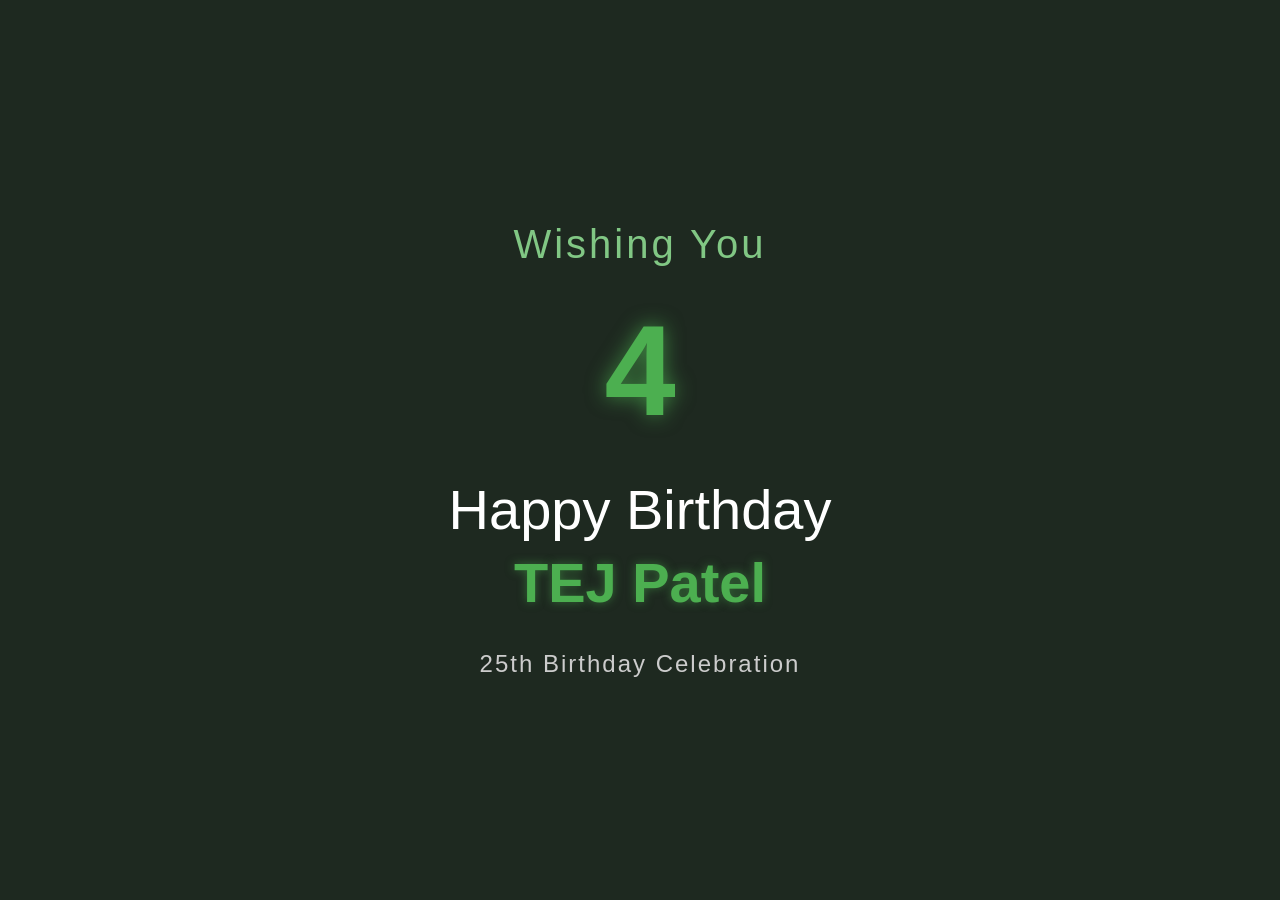
==== index.html @ faf03e02 "Add files via upload" ====
<!DOCTYPE html>
<html lang="en">
<head>
    <meta charset="UTF-8">
    <meta name="viewport" content="width=device-width, initial-scale=1.0">
    <title>Happy 25th Birthday TEJ Patel</title>
    <link rel="stylesheet" href="https://cdnjs.cloudflare.com/ajax/libs/font-awesome/6.4.0/css/all.min.css">
    <link rel="stylesheet" href="style.css">
</head>
<body>
    <!-- Initial Birthday Message Timer -->
    <div id="birthday-timer">
        <div class="timer-content">
            <div class="timer-text">Wishing You</div>
            <div class="countdown">5</div>
            <div class="birthday-name">Happy Birthday<br><span>TEJ Patel</span></div>
            <div class="timer-subtext">25th Birthday Celebration</div>
        </div>
    </div>

    <!-- Main Content (hidden until timer completes) -->
    <div id="main-content" style="display: none;">
        <!-- Header Section -->
        <div class="header">
            <div class="age-badge">25th birthday.</div>
            <h1>Happy Birthday, <span>TEJ Patel</span></h1>
            <div class="subtitle">A Special Tribute on Your Quarter-Century Milestone</div>
        </div>
        
        <!-- Image Slider Section -->
        <div class="slider-section">
            <h2 class="section-title">Memory Slideshow</h2>
            <p class="section-description">Celebrating 25 amazing years through cherished memories</p>
            
            <div class="slider-container">
                <div class="slider">
                    <!-- Slides will be added by JavaScript -->
                </div>
                
                <div class="slider-controls">
                    <button class="slider-btn prev-btn">
                        <i class="fas fa-chevron-left"></i>
                    </button>
                    <div class="slider-indicators">
                        <!-- Indicators will be added by JavaScript -->
                    </div>
                    <button class="slider-btn next-btn">
                        <i class="fas fa-chevron-right"></i>
                    </button>
                </div>
                
                <div class="slide-counter">
                    <span id="current-slide">1</span> / <span id="total-slides">5</span>
                </div>
            </div>
        </div>
        
        <!-- Birthday Photo Grid Section -->
        <div class="photo-section">
            <h2 class="section-title">Birthday Memories</h2>
            <p class="section-description">A collection of 9 special moments celebrating your journey</p>
            
            <div class="photo-container">
                <div class="birthday-grid" id="birthdayGrid">
                    <!-- 3x3 grid (9 birthday photos) will be added by JavaScript -->
                </div>
            </div>
        </div>
        
        <!-- Birthday Wishes -->
        <div class="wishes-grid">
            <div class="wish-card">
                <i class="fas fa-trophy"></i>
                <h3>Success & Achievement</h3>
                <p>May your professional and personal endeavors be met with great success.</p>
            </div>
            
            <div class="wish-card">
                <i class="fas fa-heartbeat"></i>
                <h3>Health & Vitality</h3>
                <p>Wishing you robust health and wellness throughout the coming years.</p>
            </div>
            
            <div class="wish-card">
                <i class="fas fa-smile-beam"></i>
                <h3>Happiness & Joy</h3>
                <p>May you find profound contentment and joy in life's precious moments.</p>
            </div>
        </div>
        
        <!-- Signature -->
        <div class="signature">
            With warmest wishes on your special day,<br>
            <span> BY, Kiran patel</span>
        </div>
        
        <!-- Footer -->
        <div class="footer">
            Created with love for TEJ Patel's 25th birthday
        </div>
    </div>

    <script src="script.js"></script>
</body>
</html>
---- style.css ----
/* style.css */

:root {
    --charcoal-green: #2C3E30;
    --charcoal-green-light: #3A4F40;
    --charcoal-green-dark: #1E2920;
    --accent-color: #4CAF50;
    --accent-light: #81C784;
    --text-color: #F5F5F5;
    --text-secondary: #CCCCCC;
    --grid-bg: rgba(255, 255, 255, 0.05);
    --grid-border: rgba(255, 255, 255, 0.1);
}

* {
    margin: 0;
    padding: 0;
    box-sizing: border-box;
    font-family: 'Segoe UI', Tahoma, Geneva, Verdana, sans-serif;
}

body {
    min-height: 100vh;
    display: flex;
    flex-direction: column;
    align-items: center;
    justify-content: center;
    background-color: var(--charcoal-green);
    color: var(--text-color);
    padding: 20px;
    transition: background-color 0.5s ease;
    overflow-x: hidden;
}

/* Birthday Timer Styles */
#birthday-timer {
    position: fixed;
    top: 0;
    left: 0;
    width: 100%;
    height: 100%;
    background-color: var(--charcoal-green-dark);
    display: flex;
    align-items: center;
    justify-content: center;
    z-index: 1000;
    transition: opacity 1s ease;
}

.timer-content {
    text-align: center;
    animation: pulse 2s infinite;
}

.timer-text {
    font-size: 2.5rem;
    margin-bottom: 20px;
    color: var(--accent-light);
    letter-spacing: 3px;
}

.countdown {
    font-size: 8rem;
    font-weight: bold;
    color: var(--accent-color);
    margin: 30px 0;
    text-shadow: 0 0 20px rgba(76, 175, 80, 0.7);
    animation: countdownPulse 1s infinite;
}

.birthday-name {
    font-size: 3.5rem;
    margin: 30px 0;
    line-height: 1.3;
    color: #FFFFFF;
}

.birthday-name span {
    font-weight: bold;
    color: var(--accent-color);
    text-shadow: 0 0 10px rgba(76, 175, 80, 0.5);
}

.timer-subtext {
    font-size: 1.5rem;
    color: var(--text-secondary);
    margin-top: 20px;
    letter-spacing: 2px;
}

@keyframes pulse {
    0% { transform: scale(1); }
    50% { transform: scale(1.05); }
    100% { transform: scale(1); }
}

@keyframes countdownPulse {
    0% { transform: scale(1); opacity: 1; }
    50% { transform: scale(1.1); opacity: 0.9; }
    100% { transform: scale(1); opacity: 1; }
}

/* Main Content Styles */
#main-content {
    max-width: 1200px;
    width: 100%;
    background: rgba(255, 255, 255, 0.05);
    backdrop-filter: blur(10px);
    border-radius: 20px;
    padding: 40px;
    box-shadow: 0 15px 35px rgba(0, 0, 0, 0.5);
    border: 1px solid rgba(255, 255, 255, 0.1);
    position: relative;
    overflow: hidden;
    margin-bottom: 30px;
    animation: fadeIn 1.5s ease;
}

@keyframes fadeIn {
    from { opacity: 0; }
    to { opacity: 1; }
}

.header {
    text-align: center;
    margin-bottom: 40px;
    padding-bottom: 20px;
    border-bottom: 1px solid rgba(255, 255, 255, 0.1);
}

.age-badge {
    display: inline-block;
    background: linear-gradient(135deg, var(--accent-color), var(--accent-light));
    color: #000;
    padding: 8px 25px;
    border-radius: 50px;
    font-size: 1.2rem;
    font-weight: 600;
    letter-spacing: 1px;
    margin-bottom: 20px;
}

h1 {
    font-size: 2.8rem;
    font-weight: 300;
    margin-bottom: 10px;
    color: #ffffff;
    letter-spacing: 2px;
}

h1 span {
    font-weight: 600;
    background: linear-gradient(135deg, var(--accent-light), var(--accent-color));
    -webkit-background-clip: text;
    background-clip: text;
    color: transparent;
}

.subtitle {
    font-size: 1.2rem;
    color: var(--text-secondary);
    font-weight: 300;
    letter-spacing: 1px;
}

/* Slider Section Styles */
.slider-section {
    margin: 50px 0;
}

.section-title {
    text-align: center;
    font-size: 2.2rem;
    margin-bottom: 20px;
    color: #ffffff;
    position: relative;
    padding-bottom: 15px;
}

.section-title:after {
    content: '';
    position: absolute;
    bottom: 0;
    left: 50%;
    transform: translateX(-50%);
    width: 100px;
    height: 3px;
    background: linear-gradient(135deg, var(--accent-light), var(--accent-color));
}

.section-description {
    text-align: center;
    color: var(--text-secondary);
    font-size: 1.1rem;
    margin-bottom: 40px;
    max-width: 700px;
    margin-left: auto;
    margin-right: auto;
    line-height: 1.6;
}

.slider-container {
    position: relative;
    max-width: 800px;
    margin: 0 auto;
    overflow: hidden;
    border-radius: 15px;
    box-shadow: 0 10px 30px rgba(0, 0, 0, 0.5);
}

.slider {
    display: flex;
    transition: transform 0.5s ease;
    height: 400px;
}

.slide {
    min-width: 100%;
    height: 100%;
    position: relative;
}

.slide-img {
    width: 100%;
    height: 100%;
    object-fit: cover;
}

.slide-caption {
    position: absolute;
    bottom: 0;
    left: 0;
    right: 0;
    background: linear-gradient(to top, rgba(0, 0, 0, 0.8), transparent);
    color: white;
    padding: 20px;
}

.slide-year {
    font-size: 1rem;
    color: var(--accent-light);
    font-weight: 600;
    margin-bottom: 5px;
}

.slide-text {
    font-size: 1.2rem;
    font-weight: 500;
}

.slider-controls {
    display: flex;
    justify-content: space-between;
    align-items: center;
    padding: 20px;
    background-color: rgba(0, 0, 0, 0.3);
}

.slider-btn {
    background-color: var(--accent-color);
    color: #000;
    border: none;
    width: 50px;
    height: 50px;
    border-radius: 50%;
    cursor: pointer;
    font-size: 1.2rem;
    display: flex;
    align-items: center;
    justify-content: center;
    transition: all 0.3s ease;
}

.slider-btn:hover {
    background-color: var(--accent-light);
    transform: scale(1.1);
}

.slider-indicators {
    display: flex;
    gap: 10px;
}

.indicator {
    width: 12px;
    height: 12px;
    border-radius: 50%;
    background-color: rgba(255, 255, 255, 0.3);
    cursor: pointer;
    transition: background-color 0.3s ease;
}

.indicator.active {
    background-color: var(--accent-color);
}

.slide-counter {
    position: absolute;
    top: 20px;
    right: 20px;
    background-color: rgba(0, 0, 0, 0.7);
    color: white;
    padding: 8px 15px;
    border-radius: 20px;
    font-size: 0.9rem;
    z-index: 10;
}

/* Birthday Photo Grid Section */
.photo-section {
    margin: 60px 0;
}

.photo-container {
    background: var(--grid-bg);
    border-radius: 15px;
    padding: 30px;
    border: 1px solid var(--grid-border);
}

.birthday-grid {
    display: grid;
    grid-template-columns: repeat(3, 1fr); /* 3 columns */
    gap: 25px;
    margin: 0 auto;
    max-width: 900px;
}

.photo-item {
    aspect-ratio: 1 / 1;
    background-color: rgba(255, 255, 255, 0.03);
    border-radius: 12px;
    overflow: hidden;
    position: relative;
    transition: all 0.4s ease;
    box-shadow: 0 5px 15px rgba(0, 0, 0, 0.3);
}

.photo-item:hover {
    transform: translateY(-10px) scale(1.03);
    box-shadow: 0 15px 30px rgba(0, 0, 0, 0.5);
    border-color: var(--accent-light);
}

.photo-image {
    width: 100%;
    height: 100%;
    object-fit: cover;
    transition: transform 0.5s ease;
}

.photo-item:hover .photo-image {
    transform: scale(1.1);
}

.photo-caption {
    position: absolute;
    bottom: 0;
    left: 0;
    right: 0;
    background: linear-gradient(to top, rgba(0, 0, 0, 0.9), transparent);
    color: white;
    padding: 15px;
    transform: translateY(10px);
    opacity: 0;
    transition: transform 0.3s ease, opacity 0.3s ease;
}

.photo-item:hover .photo-caption {
    transform: translateY(0);
    opacity: 1;
}

.caption-title {
    font-size: 1.1rem;
    font-weight: 600;
    color: var(--accent-light);
    margin-bottom: 5px;
}

.caption-text {
    font-size: 0.9rem;
    color: #ffffff;
}

/* Wishes Grid */
.wishes-grid {
    display: grid;
    grid-template-columns: repeat(auto-fit, minmax(250px, 1fr));
    gap: 20px;
    margin: 40px 0;
}

.wish-card {
    background: rgba(255, 255, 255, 0.07);
    border-radius: 12px;
    padding: 25px;
    text-align: center;
    transition: transform 0.3s ease;
}

.wish-card:hover {
    transform: translateY(-5px);
    background: rgba(255, 255, 255, 0.1);
}

.wish-card i {
    font-size: 2.5rem;
    margin-bottom: 15px;
    color: var(--accent-color);
}

.wish-card h3 {
    font-size: 1.3rem;
    margin-bottom: 10px;
    color: #ffffff;
}

/* Signature */
.signature {
    text-align: right;
    margin-top: 40px;
    font-size: 1.3rem;
    color: var(--text-secondary);
    font-style: italic;
    padding-top: 30px;
    border-top: 1px solid rgba(255, 255, 255, 0.1);
}

.signature span {
    color: var(--accent-light);
    font-weight: 500;
}

.footer {
    margin-top: 30px;
    text-align: center;
    color: #aaaaaa;
    font-size: 0.9rem;
    padding: 20px;
}

/* Decorative elements */
.decoration {
    position: absolute;
    width: 200px;
    height: 200px;
    border-radius: 50%;
    background: radial-gradient(circle, rgba(76, 175, 80, 0.1) 0%, rgba(76, 175, 80, 0) 70%);
    z-index: -1;
}

.decoration-1 {
    top: -50px;
    left: -50px;
}

.decoration-2 {
    bottom: -80px;
    right: -50px;
    width: 250px;
    height: 250px;
    background: radial-gradient(circle, rgba(129, 199, 132, 0.1) 0%, rgba(129, 199, 132, 0) 70%);
}

/* Responsive Styles */
@media (max-width: 900px) {
    .birthday-grid {
        grid-template-columns: repeat(2, 1fr);
        gap: 20px;
    }
}

@media (max-width: 768px) {
    #main-content {
        padding: 25px;
    }
    
    h1 {
        font-size: 2.2rem;
    }
    
    .birthday-name {
        font-size: 2.5rem;
    }
    
    .countdown {
        font-size: 5rem;
    }
    
    .timer-text {
        font-size: 1.8rem;
    }
    
    .slider {
        height: 300px;
    }
    
    .birthday-grid {
        grid-template-columns: repeat(2, 1fr);
        gap: 15px;
    }
    
    .wishes-grid {
        grid-template-columns: 1fr;
    }
    
    .slider-controls {
        flex-direction: column;
        gap: 15px;
    }
}

@media (max-width: 480px) {
    .birthday-grid {
        grid-template-columns: 1fr;
        max-width: 300px;
    }
}
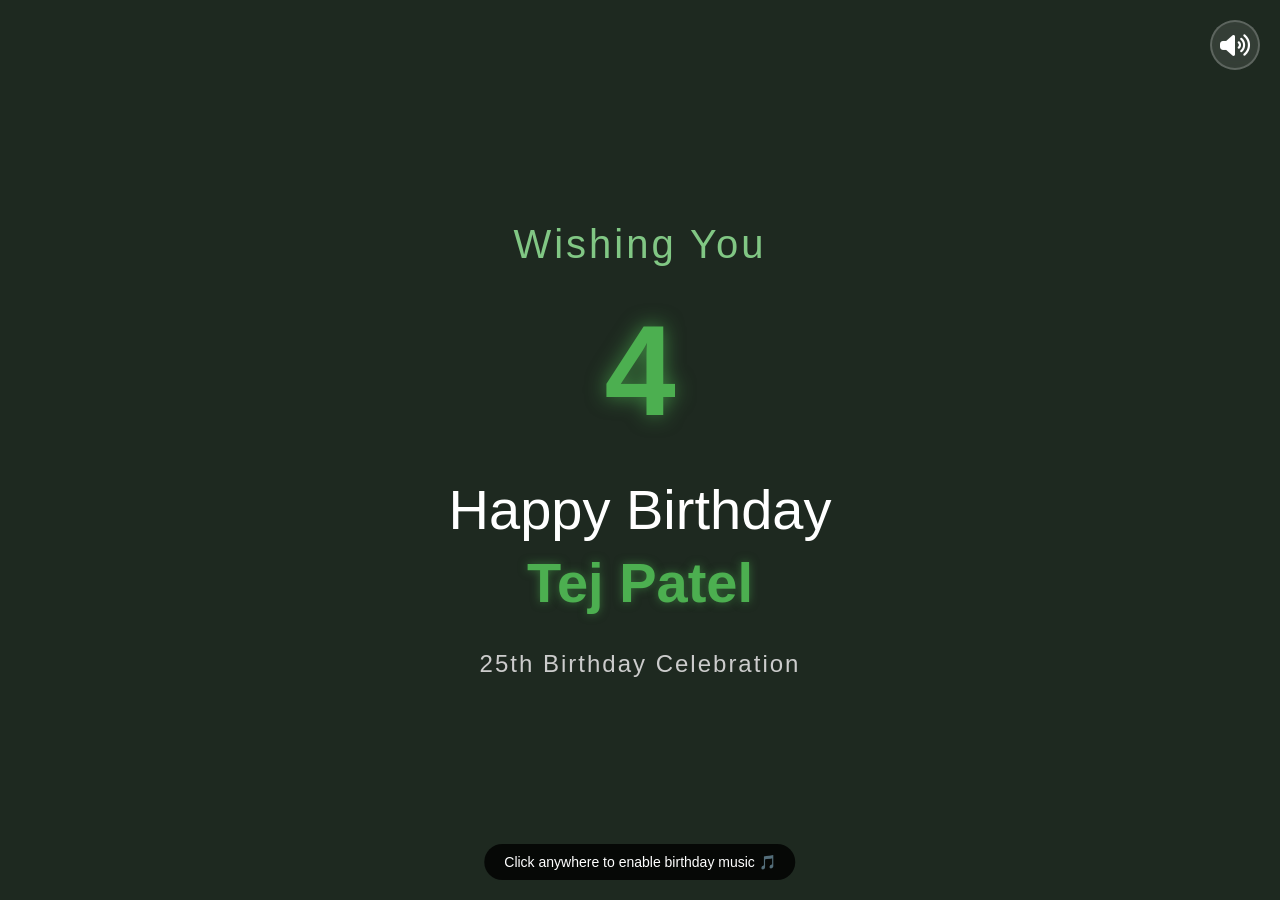
==== commit 7f650d1d: "Add files via upload" ====
--- a/index.html
+++ b/index.html
@@ -3,17 +3,30 @@
 <head>
     <meta charset="UTF-8">
     <meta name="viewport" content="width=device-width, initial-scale=1.0">
-    <title>Happy 25th Birthday TEJ Patel</title>
+    <title>Happy 25th Birthday Tej Patel</title>
     <link rel="stylesheet" href="https://cdnjs.cloudflare.com/ajax/libs/font-awesome/6.4.0/css/all.min.css">
     <link rel="stylesheet" href="style.css">
 </head>
 <body>
+    <!-- Background Music (autoplay, no mute) -->
+    <audio id="bgAudio" autoplay loop>
+        <source src="song.mp3" type="audio/mpeg">
+        Your browser does not support the audio element.
+    </audio>
+
+    <!-- Volume Control Button -->
+    <div class="volume-control" id="volumeControl">
+        <button id="muteBtn">
+            <i class="fas fa-volume-up" id="volumeIcon"></i>
+        </button>
+    </div>
+
     <!-- Initial Birthday Message Timer -->
     <div id="birthday-timer">
         <div class="timer-content">
             <div class="timer-text">Wishing You</div>
             <div class="countdown">5</div>
-            <div class="birthday-name">Happy Birthday<br><span>TEJ Patel</span></div>
+            <div class="birthday-name">Happy Birthday<br><span>Tej Patel</span></div>
             <div class="timer-subtext">25th Birthday Celebration</div>
         </div>
     </div>
@@ -22,8 +35,8 @@
     <div id="main-content" style="display: none;">
         <!-- Header Section -->
         <div class="header">
-            <div class="age-badge">25th birthday.</div>
-            <h1>Happy Birthday, <span>TEJ Patel</span></h1>
+            <div class="age-badge">25th Anniversary</div>
+            <h1>Happy Birthday, <span>Tej Patel</span></h1>
             <div class="subtitle">A Special Tribute on Your Quarter-Century Milestone</div>
         </div>
         
@@ -91,12 +104,12 @@
         <!-- Signature -->
         <div class="signature">
             With warmest wishes on your special day,<br>
-            <span> BY, Kiran patel</span>
+            <span>From Family & Friends</span>
         </div>
         
         <!-- Footer -->
         <div class="footer">
-            Created with love for TEJ Patel's 25th birthday
+            Created with love for Tej Patel's 25th birthday
         </div>
     </div>
 
--- a/style.css
+++ b/style.css
@@ -30,6 +30,40 @@
     padding: 20px;
     transition: background-color 0.5s ease;
     overflow-x: hidden;
+}
+
+/* Volume Control Button */
+.volume-control {
+    position: fixed;
+    top: 20px;
+    right: 20px;
+    z-index: 1001;
+}
+
+#muteBtn {
+    background: rgba(255, 255, 255, 0.1);
+    border: 2px solid rgba(255, 255, 255, 0.2);
+    color: white;
+    width: 50px;
+    height: 50px;
+    border-radius: 50%;
+    cursor: pointer;
+    display: flex;
+    align-items: center;
+    justify-content: center;
+    font-size: 1.5rem;
+    transition: all 0.3s ease;
+    backdrop-filter: blur(5px);
+}
+
+#muteBtn:hover {
+    background: rgba(255, 255, 255, 0.2);
+    transform: scale(1.1);
+    border-color: var(--accent-color);
+}
+
+#muteBtn.muted #volumeIcon {
+    color: #ff6b6b;
 }
 
 /* Birthday Timer Styles */
@@ -509,6 +543,17 @@
         flex-direction: column;
         gap: 15px;
     }
+    
+    .volume-control {
+        top: 10px;
+        right: 10px;
+    }
+    
+    #muteBtn {
+        width: 40px;
+        height: 40px;
+        font-size: 1.2rem;
+    }
 }
 
 @media (max-width: 480px) {
